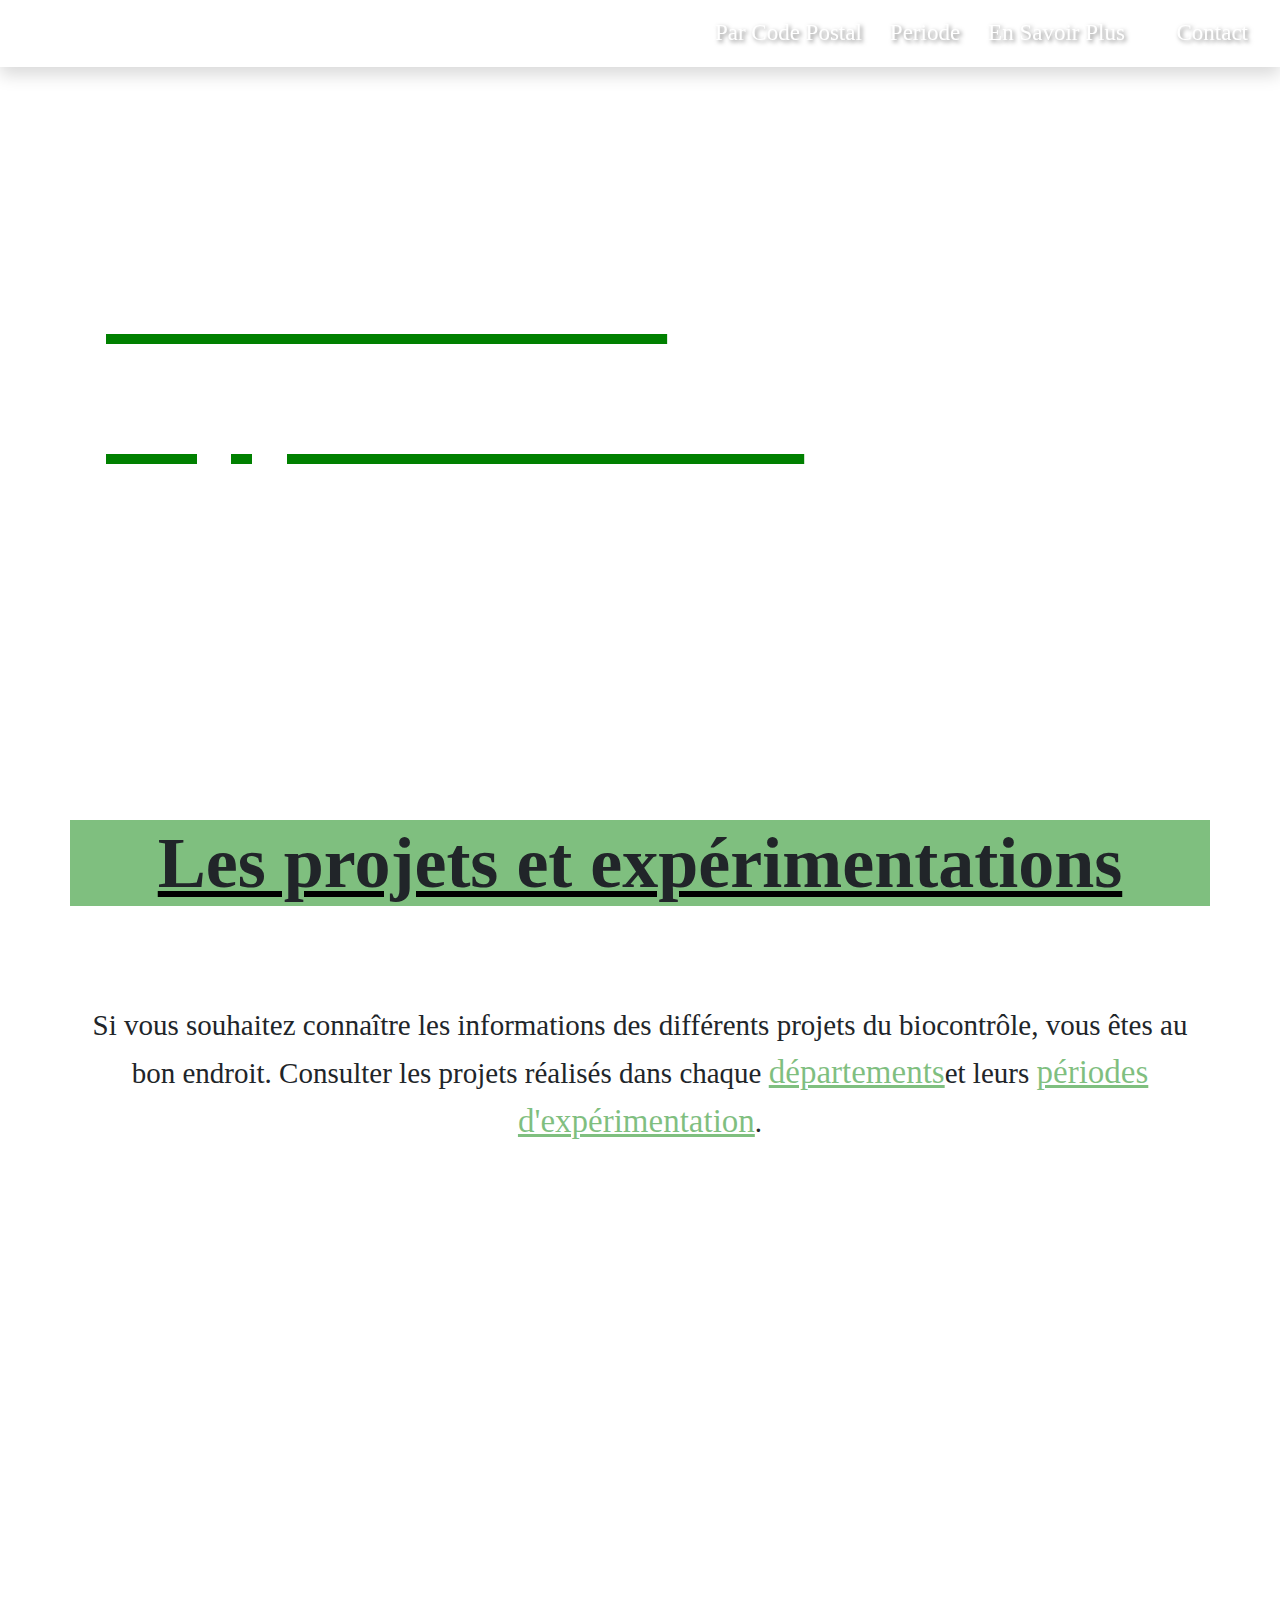
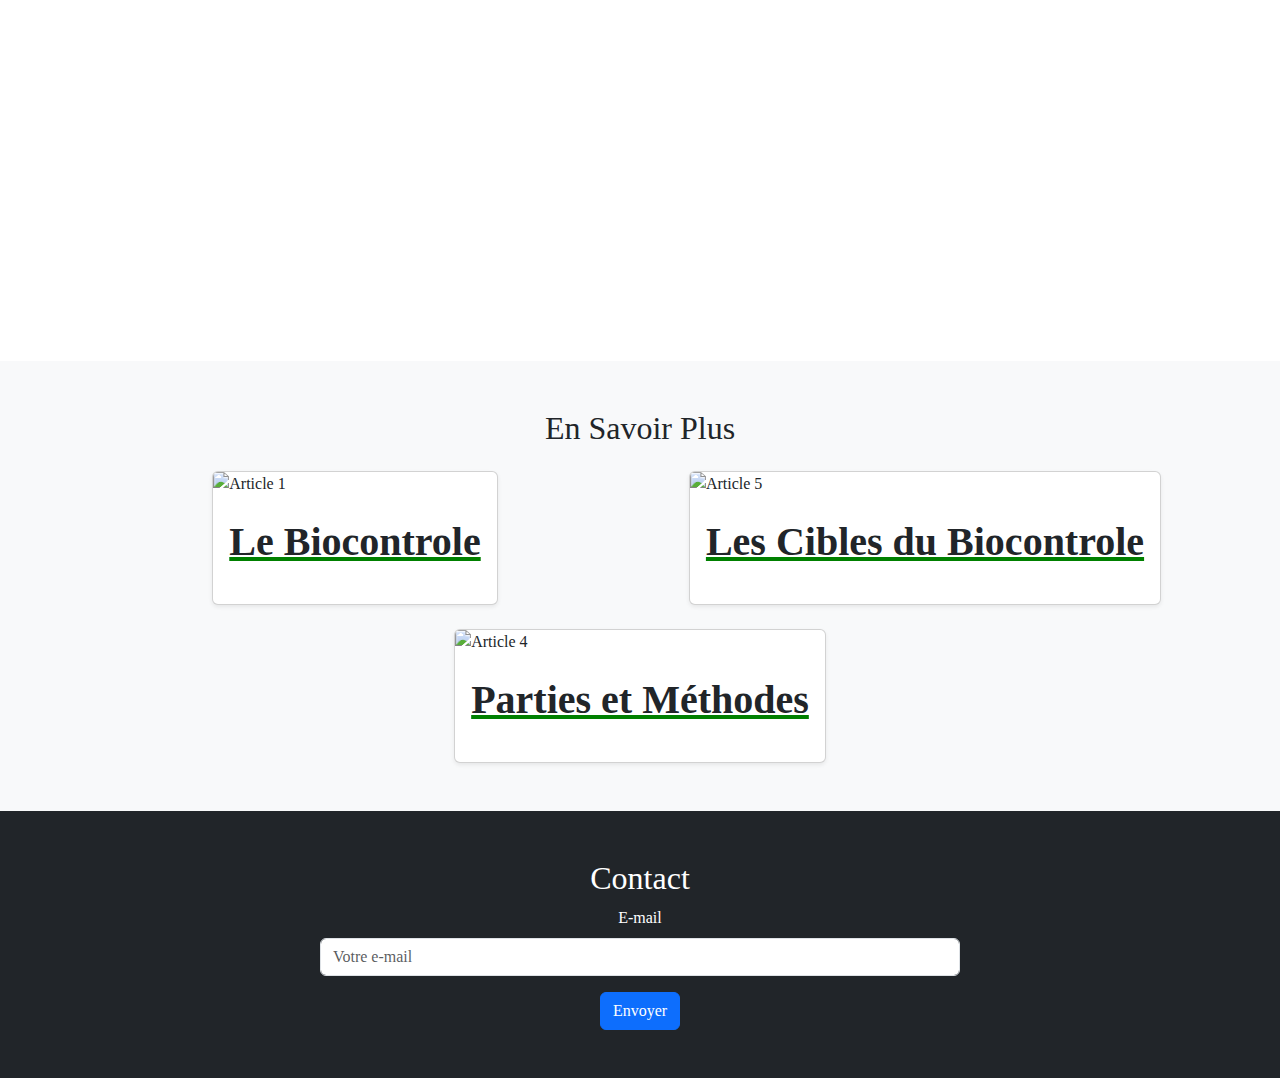
==== html/Page4-info.html @ 03ebcc74 "Add files via upload" ====
<!DOCTYPE html>
<html lang="en">
<head>
  <meta charset="UTF-8">
  <meta name="viewport" content="width=device-width, initial-scale=1.0">
  <title>Accueil</title>
  <!-- Bootstrap CSS -->
  <link href="https://cdn.jsdelivr.net/npm/bootstrap@5.3.2/dist/css/bootstrap.min.css" rel="stylesheet">
  <script src="https://cdn.jsdelivr.net/npm/chart.js"></script>
  <script src="https://d3js.org/d3.v7.min.js"></script>
  <link rel="stylesheet" href="../style/styles.css">
  <script src="../script/Remonte.js" defer></script>
  <script type="module" src="https://cdn.jsdelivr.net/npm/@google/model-viewer@2.0.0/dist/model-viewer.min.js"></script>
</head>
<body>
  <!-- Header -->
  <header class="navbar navbar-expand-lg bg-white shadow sticky-top">
    <div class="container-fluid">
      <a class="navbar-brand" href="../index.html"><img src="../img/Logo vert.png" alt="" id="logo"></a>
      <button class="navbar-toggler" type="button" data-bs-toggle="collapse" data-bs-target="#navbarNav" aria-controls="navbarNav" aria-expanded="false" aria-label="Toggle navigation">
        <span class="navbar-toggler-icon"></span>
      </button>
      <div class="collapse navbar-collapse" id="navbarNav">
        <ul class="navbar-nav ms-auto">
          <li class="nav-item"><a class="nav-link" href="#chart1" style="margin-right: 12px; font-size: 23px; color: white;
            text-shadow: 2px 2px 4px rgba(0, 0, 0, 0.5);">Par Code Postal</a></li>
            <li class="nav-item"><a class="nav-link" href="#chart2" style="margin-right: 12px; font-size: 23px; color: white;
            text-shadow: 2px 2px 4px rgba(0, 0, 0, 0.5);">Periode</a></li>
          <li class="nav-item dropdown">
            <a class="nav-link dropdown-toggle" href="#articles" id="navbarDropdown" role="button" data-bs-toggle="dropdown" aria-expanded="false" style="margin-right: 12px; font-size: 23px; color: white;
            text-shadow: 2px 2px 4px rgba(0, 0, 0, 0.5);">
              En Savoir Plus
            </a>
            <ul class="dropdown-menu" aria-labelledby="navbarDropdown">
              <li><a class="dropdown-item" href="Page1-Biocontrole.html">Le Biocontrole</a></li>
              <li><a class="dropdown-item" href="Page2-Cibles.html">Les Cibles du Biocontrole</a></li>
              <li><a class="dropdown-item" href="Page3-Partietraité.html">Parties et Méthodes</a></li>
              <li><a class="dropdown-item" href="Page4-info.html">Informations supplémentaires</a></li>
            </ul>
          </li>
          <li class="nav-item"><a class="nav-link" href="#contact" style="margin-right: 12px; font-size: 23px; color: white;
            text-shadow: 2px 2px 4px rgba(0, 0, 0, 0.5);">Contact</a></li>
        </ul>
      </div>
    </div>
</header>

<!-- Hero Section -->
<section id="hero5" class="d-flex align-items-center">
  <div class="container text-white">
    <div class="p-4 rounded">
      <h1 class="display-1 fw-bold animate__animated animate__fadeInDown text-start" style="font-size: 100px; ">Informations supplémentaires</h1>
    </div>
  </div>
</section>

<section class="container">

  <div class="row" style="margin-top: 100px; margin-bottom: 90px;">
      <div class="col-lg-2"></div>
      <h2 class="mb-45" style="font-size: 100px; font-size: 72px;" id="ciblez">Les projets et expérimentations</h2>
      <div class="col-lg-2"></div>
  </div>

  <p class="intro2">
    Si vous souhaitez connaître les informations des différents projets du biocontrôle, vous êtes au bon endroit. Consulter les projets réalisés dans chaque
    <a href="#chart1" style="color: rgba(0, 128, 0, 0.5); font-size: 33px;">départements</a>et leurs <a href="#chart2" style="color: rgba(0, 128, 0, 0.5); font-size: 33px;">périodes d'expérimentation</a>.
  </p>
</section>

<!-- Conteneur des graphiques -->
<div class="container">

<div class="row" style="margin-top: 100px; margin-bottom: 200px;">
  <div class="col-md-12">
    <canvas id="chart1"></canvas>
  </div>
</div>

<div class="row" style="margin-top: 100px; margin-bottom: 200px;">
  <div class="col-md-12">
    <canvas id="chart2"></canvas>
  </div>
</div>
</div>

  <!-- Bouton de remontée -->
<a href="#ciblez" id="backToIntro" class="btn btn-success" style="
height: 70px;
width: 70px;
position: fixed;
bottom: 20px;
right: 20px;
z-index: 1000;
display: none;
padding: 10px 20px;
border-radius: 50px;
box-shadow: 0 5px 15px rgba(0, 0, 0, 0.3);
font-size: 31px;">
↑
</a>

  <!-- Articles Section -->
<section id="articles" class="py-5 bg-light">
  <div class="container">
    <h2 class="text-center mb-4">En Savoir Plus</h2>
    <div class="row g-4 justify-content-center">
      <!-- Première carte -->
      <div class="col-md-12 col-lg-6">
        <a href="Page1-Biocontrole.html" class="text-decoration-none">
          <div class="card shadow-sm hover-effect h-100">
            <img src="../img/art1.jpg" class="card-img-top" alt="Article 1">
            <div class="card-body text-center">
              <p class="fw-bold">Le Biocontrole</p>
            </div>
          </div>
        </a>
      </div>

      <!-- Deuxième carte -->
      <div class="col-md-12 col-lg-6 mx-auto">
        <a href="Page2-Cibles.html" class="text-decoration-none">
          <div class="card shadow-sm hover-effect h-100">
            <img src="../img/cible2.jpg" class="card-img-top" alt="Article 5">
            <div class="card-body text-center">
              <p class="fw-bold">Les Cibles du Biocontrole</p>
            </div>
          </div>
        </a>
      </div>

      <!-- Dernière carte centrée -->
      <div class="col-md-12 col-lg-6">
        <a href="Page3-Partietraité.html" class="text-decoration-none">
          <div class="card shadow-sm hover-effect h-100">
            <img src="../img/img_fondart5.jpg" class="card-img-top" alt="Article 4">
            <div class="card-body text-center">
              <p class="fw-bold">Parties et Méthodes</p>
            </div>
          </div>
        </a>
      </div>
    </div>
  </div>
</section>
  

  <!-- Footer Section -->
  <footer id="contact" class="py-5 bg-dark text-white text-center">
    <h2>Contact</h2>
    <form class="d-flex flex-column align-items-center">
      <div class="mb-3 w-50">
        <label for="email" class="form-label">E-mail</label>
        <input type="email" class="form-control" id="email" placeholder="Votre e-mail" required>
      </div>
      <button type="submit" class="btn btn-primary">Envoyer</button>
    </form>
  </footer>

  <!-- Bootstrap JS -->
  <script src="https://cdn.jsdelivr.net/npm/bootstrap@5.3.2/dist/js/bootstrap.bundle.min.js"></script>
  <script src="../script/défilement.js" defer></script>
  <script>

    d3.csv('data1.csv').then(function(data) {
    
        const groupedData = {};
    
        data.forEach(row => {
            const codePostal = row.Code_postal_site;
            const projet = row.Nom_du_projet;
    
            if (!groupedData[codePostal]) {
                groupedData[codePostal] = new Set();
            }
    
            groupedData[codePostal].add(projet);
        });
    
        const labels = Object.keys(groupedData);
        const projectCounts = labels.map(code => groupedData[code].size);
    
        const chartData = {
            labels: labels,
            datasets: [{
                label: 'Nombre de projets',
                data: projectCounts,
                backgroundColor: labels.map(() => `#${Math.floor(Math.random()*16777215).toString(16)}`)
            }]
        };
    
        const ctx = document.getElementById('chart1').getContext('2d');
        new Chart(ctx, {
            type: 'bar',
            data: chartData,
            options: {
                responsive: true,
                plugins: {
                    legend: {
                        position: 'top',
                    },
                    title: {
                        display: true,
                        text: 'Nombre de projets par code postal',
                        font: {
                            size: 40 
                        },
                        padding: {
                            bottom: 40 
                        }
                    }
                }
            }
        });
    });
    
    
    d3.csv('data1.csv').then(function(data) {
    
        const groupedData = {};
    
        data.forEach(row => {
            const periode = row.Période_expérimentation; 
            const projet = row.Nom_du_projet;
    
            if (!groupedData[periode]) {
                groupedData[periode] = new Set();
            }
    
            groupedData[periode].add(projet);
        });
    
        const labels = Object.keys(groupedData);
        const projectCounts = labels.map(periode => groupedData[periode].size);
    
        const chartData = {
            labels: labels,
            datasets: [{
                label: 'Nombre de projets',
                data: projectCounts,
                backgroundColor: labels.map(() => `#${Math.floor(Math.random() * 16777215).toString(16)}`)
            }]
        };
    
        const ctx = document.getElementById('chart2').getContext('2d');
        new Chart(ctx, {
            type: 'bar',
            data: chartData,
            options: {
                responsive: true,
                plugins: {
                    legend: {
                        position: 'top',
                    },
                    title: {
                        display: true,
                        text: 'Nombre de projets par période d\'expérimentation',
                        font: {
                            size: 40
                        },
                        padding: {
                            bottom: 40 
                        }
                    }
                }
            }
        });
    });
    </script>
    
</body>
</html>
---- style/styles.css ----
#hero1 {
  height: 70vh;
  background: url('../img/imgfond.jpg') no-repeat center center/cover;
}

#hero2 {
  height: 60vh;
  background: url('../img/art1.jpg') no-repeat center center/cover;
  background-size: cover;
    background-position: center;
    position: relative;
}

#hero3 {
  height: 80vh;
  background: url('../img/cible2.jpg') no-repeat center center/cover;
  background-size: cover;
    background-position: center;
    position: relative;
}

#hero4 {
  height: 60vh;
  background: linear-gradient(rgba(0, 0, 0, 0.5), rgba(0, 0, 0, 0.5)),
  url('../img/img_fondart5.jpg') no-repeat center center/cover;
}

#hero5 {
  height: 80vh;
  background: url('../img/page5.jpg') no-repeat center center/cover;
  background-size: cover;
    background-position: center;
    position: relative;
}

#hero1 h1 {
  animation: fadeInDown 1.5s;
}

.card.hover-effect:hover {
  transform: scale(1.05);
  transition: transform 0.3s ease, box-shadow 0.3s ease;
  box-shadow: 0 10px 20px rgba(0, 0, 0, 0.3);
}


footer form input:hover {
  box-shadow: 0 0 8px rgba(0, 123, 255, 0.8);
}

body {
  font-family: Times, Times New Roman, serif;
}

.navbar {
  background-color: transparent !important;
  position: absolute;
  top: 0;
  left: 0;
  width: 100%;
  z-index: 10;
  position: fixed;
  backdrop-filter: blur(5px);
}

.navbar-nav .nav-link {
  position: relative; 
  z-index: 1; 
  color: white !important; 
  text-shadow: 2px 2px 4px rgba(0, 0, 0, 0.5); 
  text-decoration: none; 
  transition: color 0.3s ease, text-decoration-color 0.3s ease; 

}

.navbar-nav .nav-link:hover {
  transform: scale(1.2); 
  text-decoration: underline;
  text-decoration-thickness: 2px; 
  text-underline-offset: 4px; 
  text-decoration-color: currentColor; 
  
}

.nav-item.dropdown {
  position: relative; 
}

.nav-item.dropdown .dropdown-menu {
  display: none; 
  position: absolute; 
  top: 100%; 
  left: 0;
  background-color: white; 
  box-shadow: 0px 4px 6px rgba(0, 0, 0, 0.1); 
  z-index: 1000; 
  padding: 0; 
}

.nav-item.dropdown:hover .dropdown-menu {
  display: block; 
}

.dropdown-item {
  padding: 10px 20px; 
  font-size: 16px;
  transition: background-color 0.3s ease; 
}

.dropdown-item:hover {
  background-color: #f8f9fa; 
  color: #000; 
}

.intro{
  margin-top: 30px;
  margin-bottom: 100px;
  margin-right: 100px;
  margin-left: 100px;
  text-align: center;
  line-height: 35px;
  font-size: 20px;
}

.mb-45 {
  display: inline; 
  text-align: center;
  font-size: 80px;
  font-weight: bold;
  text-decoration: underline;
  text-decoration-thickness: 6px;
  text-underline-offset: 4px;
  text-decoration-color: black;
  background-color: rgba(0, 128, 0, 0.5); 
  padding: 0 5px;
}

.mb-46 {
  display: block; 
  text-align: center;
  font-size: 60px;
  font-weight: bold;
  text-decoration: underline;
  text-decoration-thickness: 4.5px;
  text-underline-offset: 4px;
  text-decoration-color: black;
  background-color: rgba(0, 128, 0, 0.5); 
  padding: 0 5px; 
  margin-left: 100px;
  margin-right: 100px;
}


.info1{
  font-size: 32.5px;
  text-align: left;
}

.info2{
  font-size: 32.5px;
  text-align: left;

}

.center {
  display: flex;
  justify-content: center;
  align-items: center;
  height: 100vh;
}

img.famille {
  width: 1200px;
  padding-bottom: 100px;
}

.biodat1 {
  text-align: center; 
  font-size: 100px; 
  margin: 20px 0; 
  text-decoration: underline black;
  text-decoration-thickness: 6px;
}

.biodat2 {
  text-align: center; 
  font-size: 50px; 
  margin: 20px 200px; 
  margin-bottom: 150px;
}

.highlight {
  text-decoration: underline; 
  color: green; 
  font-size: 60px;
}

.navbar.scrolled .nav-link {
  color: black !important; 
}

.navbar.scrolled .navbar-brand {
  color: black !important;
}

.navbar .nav-link {
  color: white !important;
  text-shadow: 2px 2px 4px rgba(0, 0, 0, 0.5); 
}

.navbar .navbar-brand {
  color: white !important;
  text-shadow: 2px 2px 4px rgba(0, 0, 0, 0.5); 
}

.navbar.scrolled .nav-link {
  color: black !important;
  text-shadow: 2px 2px 4px rgba(255, 255, 255, 0.5); 
}

.navbar.scrolled .navbar-brand {
  color: black !important;
  text-shadow: 2px 2px 4px rgba(255, 255, 255, 0.5); 
}

#logo{
  height: 70px;
}

.intro2{
  font-size: 29px;
  text-align: center;
}

.titreM{
  text-align: center;
  font-size: 70px;
  margin-top: 100px;
  margin-bottom: 100px;
  text-decoration: underline;
  text-decoration-color: green;
}

.p-4{
  font-size: 30px;
}

h3{
  font-size: 40px;
  text-decoration: underline;
}

h4{
  font-size: 30px;
  text-decoration: underline;
  text-decoration-color: green;
  margin-bottom: 40px;
}

.piliers{
  font-size: 20px;
}

.pourcentage {
  font-size: 150px;
  font-weight: bold;
  background-color: rgba(0, 128, 0, 0.5); 
  padding: 0 5px; 
  text-align: center;
  transition: transform 0.3s ease, background-color 0.3s ease; 
  margin-top: 70px;
}

.col-lg-6 {
  display: flex;
  flex-direction: column;
  align-items: center; 
  justify-content: center; 
}

.col-lg-6 span {
  margin-top: 10px; 
  transition: text-decoration 0.3s ease; 
}

.col-lg-6:hover .pourcentage {
  transform: scale(1.25); 
  background-color: rgba(0, 128, 0, 0.7); 
}

.col-lg-6:hover span {
  text-decoration: underline; 
}


span{
  font-size: 40px;
  padding-bottom: 40px;
}

.fw-bold{
  font-size: 40px;
  text-decoration: underline;
  text-decoration-color: green;
}
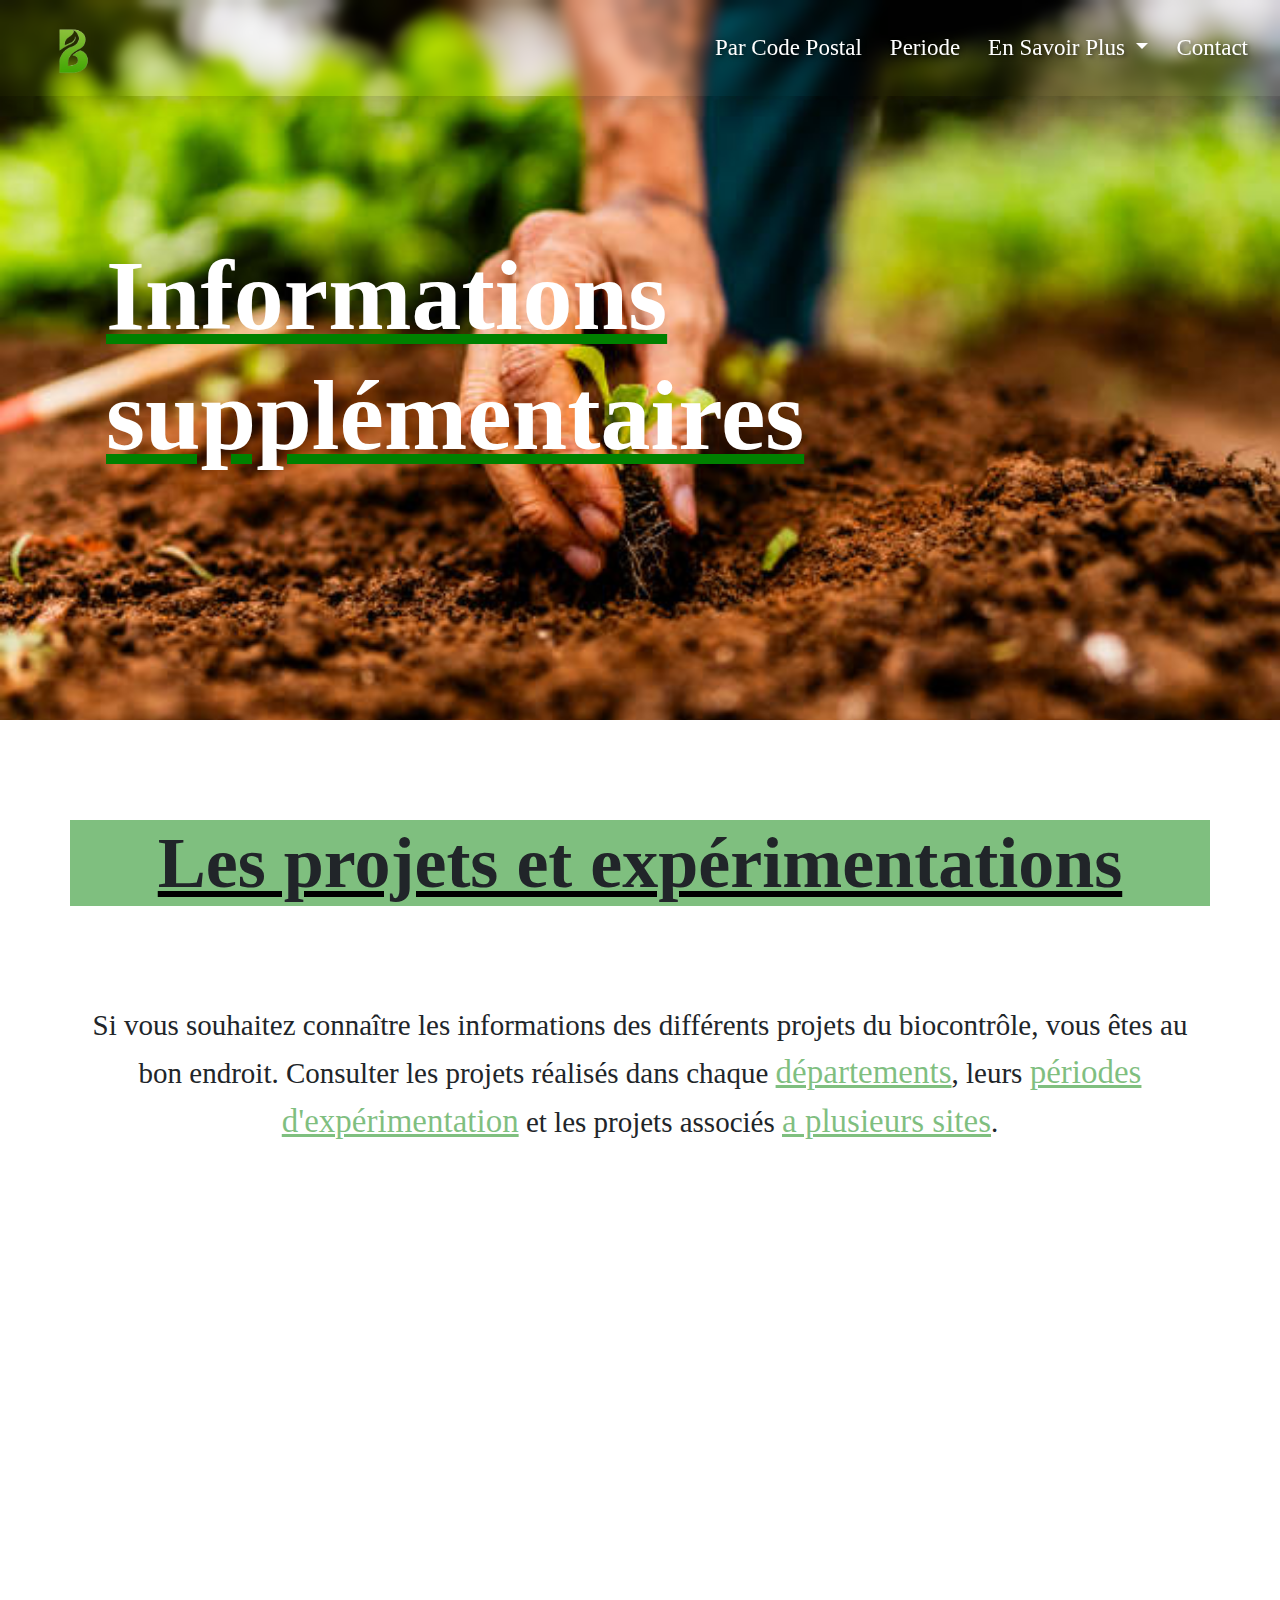
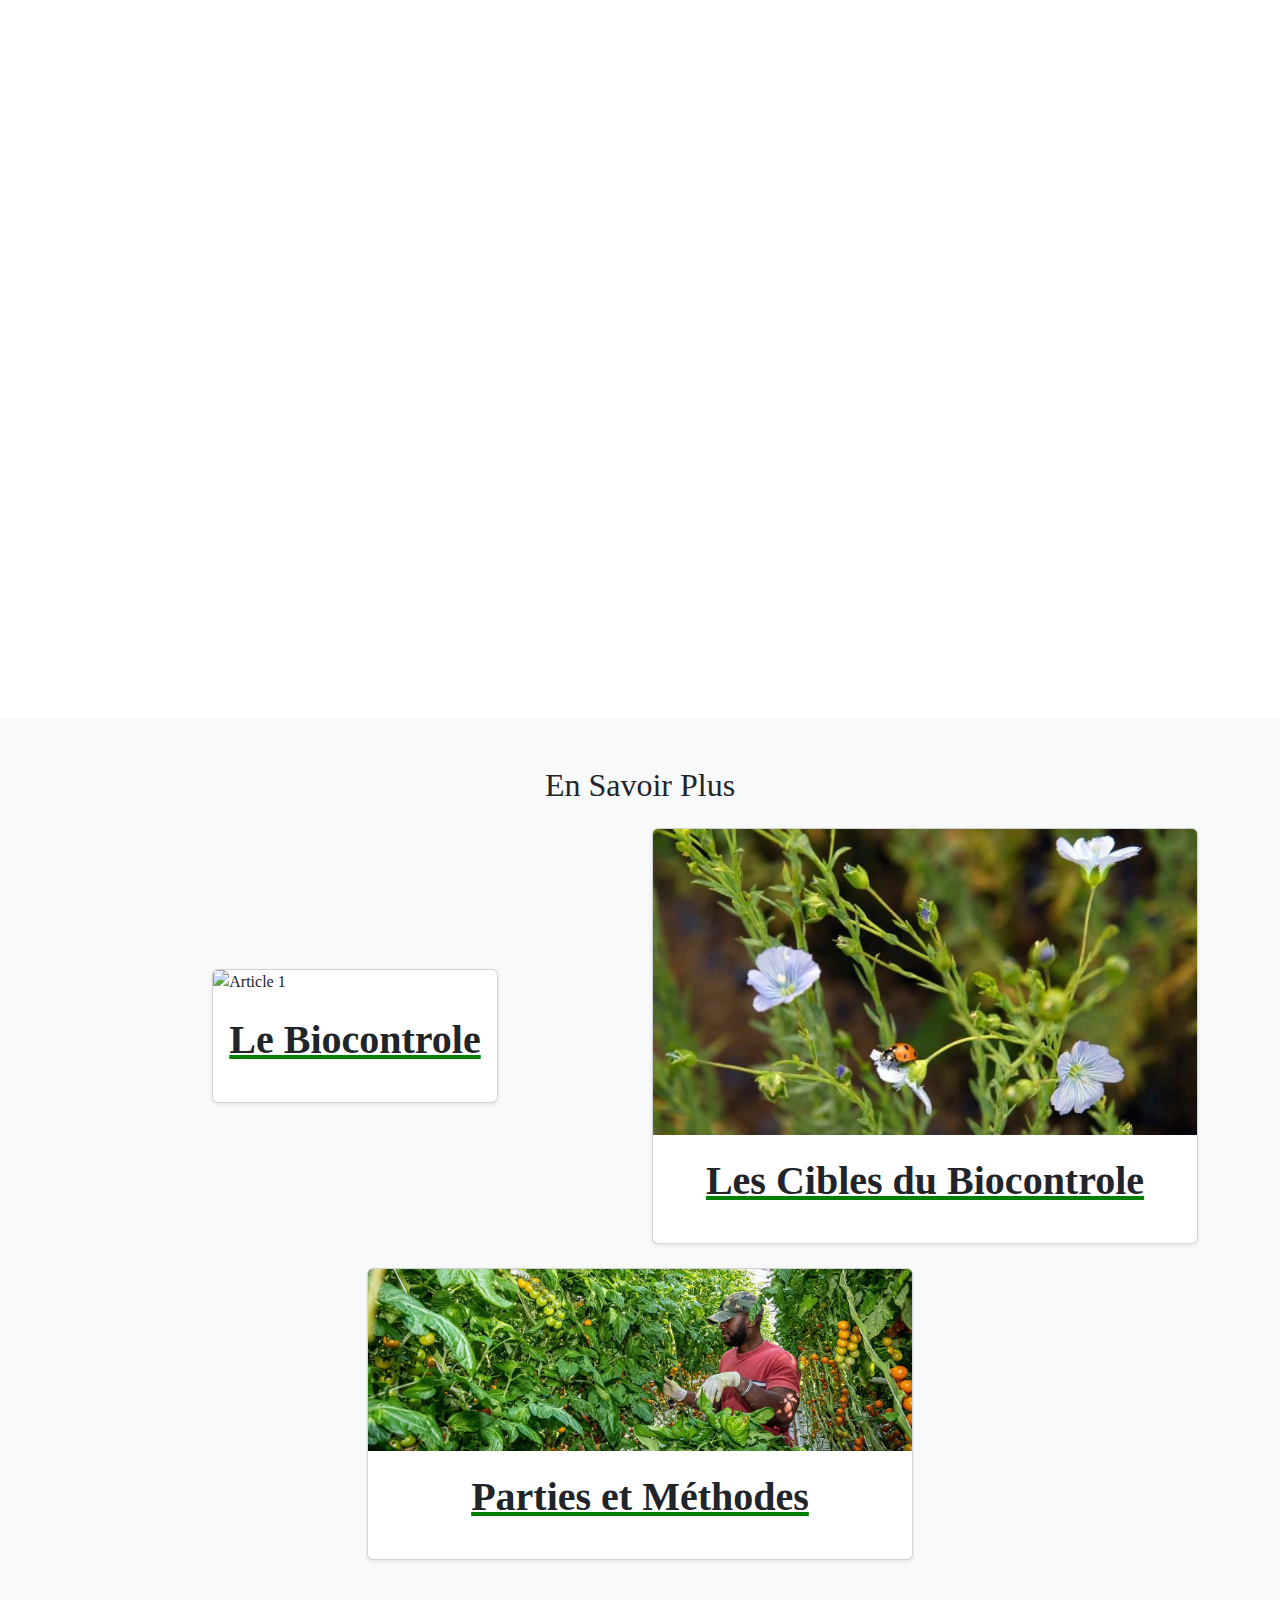
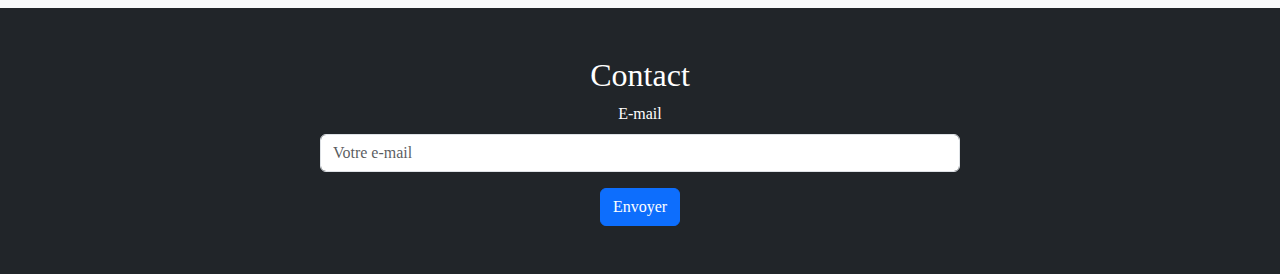
==== commit 572eb485: "Update Page4-info.html" ====
--- a/html/Page4-info.html
+++ b/html/Page4-info.html
@@ -64,7 +64,7 @@
 
   <p class="intro2">
     Si vous souhaitez connaître les informations des différents projets du biocontrôle, vous êtes au bon endroit. Consulter les projets réalisés dans chaque
-    <a href="#chart1" style="color: rgba(0, 128, 0, 0.5); font-size: 33px;">départements</a>et leurs <a href="#chart2" style="color: rgba(0, 128, 0, 0.5); font-size: 33px;">périodes d'expérimentation</a>.
+    <a href="#chart1" style="color: rgba(0, 128, 0, 0.5); font-size: 33px;">départements</a>, leurs <a href="#chart2" style="color: rgba(0, 128, 0, 0.5); font-size: 33px;">périodes d'expérimentation</a> et les projets associés <a href="#chart4" style="color: rgba(0, 128, 0, 0.5); font-size: 33px;">a plusieurs sites</a>. 
   </p>
 </section>
 
@@ -80,6 +80,12 @@
 <div class="row" style="margin-top: 100px; margin-bottom: 200px;">
   <div class="col-md-12">
     <canvas id="chart2"></canvas>
+  </div>
+</div>
+
+<div class="row" style="margin-top: 100px; margin-bottom: 200px;">
+  <div class="col-md-12">
+    <canvas id="chart4"></canvas>
   </div>
 </div>
 </div>
@@ -266,7 +272,79 @@
             }
         });
     });
+
+    // D3.js: Load CSV data
+d3.csv('data1.csv').then(function(data) {
+    // Grouper les données par Nom_du_projet et collecter les sites expérimentaux
+    const groupedData = {};
+
+    data.forEach(row => {
+        const projet = row.Nom_du_projet;
+        const site = row.Site_expérimental;
+
+        if (!groupedData[projet]) {
+            groupedData[projet] = new Set();
+        }
+
+        groupedData[projet].add(site);
+    });
+
+    // Filtrer les projets associés à plusieurs sites
+    const filteredProjects = Object.entries(groupedData)
+        .filter(([projet, sites]) => sites.size > 1)
+        .reduce((acc, [projet, sites]) => {
+            acc[projet] = Array.from(sites);
+            return acc;
+        }, {});
+
+    // Préparer les données pour Chart.js
+    const labels = Object.keys(filteredProjects); // Noms des projets
+    const siteCounts = labels.map(projet => filteredProjects[projet].length); // Nombre de sites par projet
+
+    const chartData = {
+        labels: labels,
+        datasets: [{
+            label: 'Nombre de sites expérimentaux',
+            data: siteCounts,
+            backgroundColor: labels.map(() => `#${Math.floor(Math.random() * 16777215).toString(16)}`) // Couleurs aléatoires
+        }]
+    };
+
+    // Créer le graphique en format donut
+    const ctx = document.getElementById('chart4').getContext('2d'); // Assurez-vous d'utiliser un canvas avec ID 'chart2'
+    new Chart(ctx, {
+        type: 'doughnut', // Changez en 'pie' pour un camembert
+        data: chartData,
+        options: {
+            responsive: true,
+            plugins: {
+                legend: {
+                    position: 'top',
+                },
+                title: {
+                    display: true,
+                    text: 'Répartition des projets associés à plusieurs sites',
+                    font: {
+                            size: 40
+                        },
+                        padding: {
+                            bottom: 40 
+                        }
+                },
+                tooltip: {
+                    callbacks: {
+                        afterLabel: function(context) {
+                            const projet = context.label;
+                            const count = context.raw;
+                            return `Nombre de sites: ${count}`;
+                        }
+                    }
+                }
+            }
+        }
+    });
+});
     </script>
     
 </body>
-</html>+</html>
